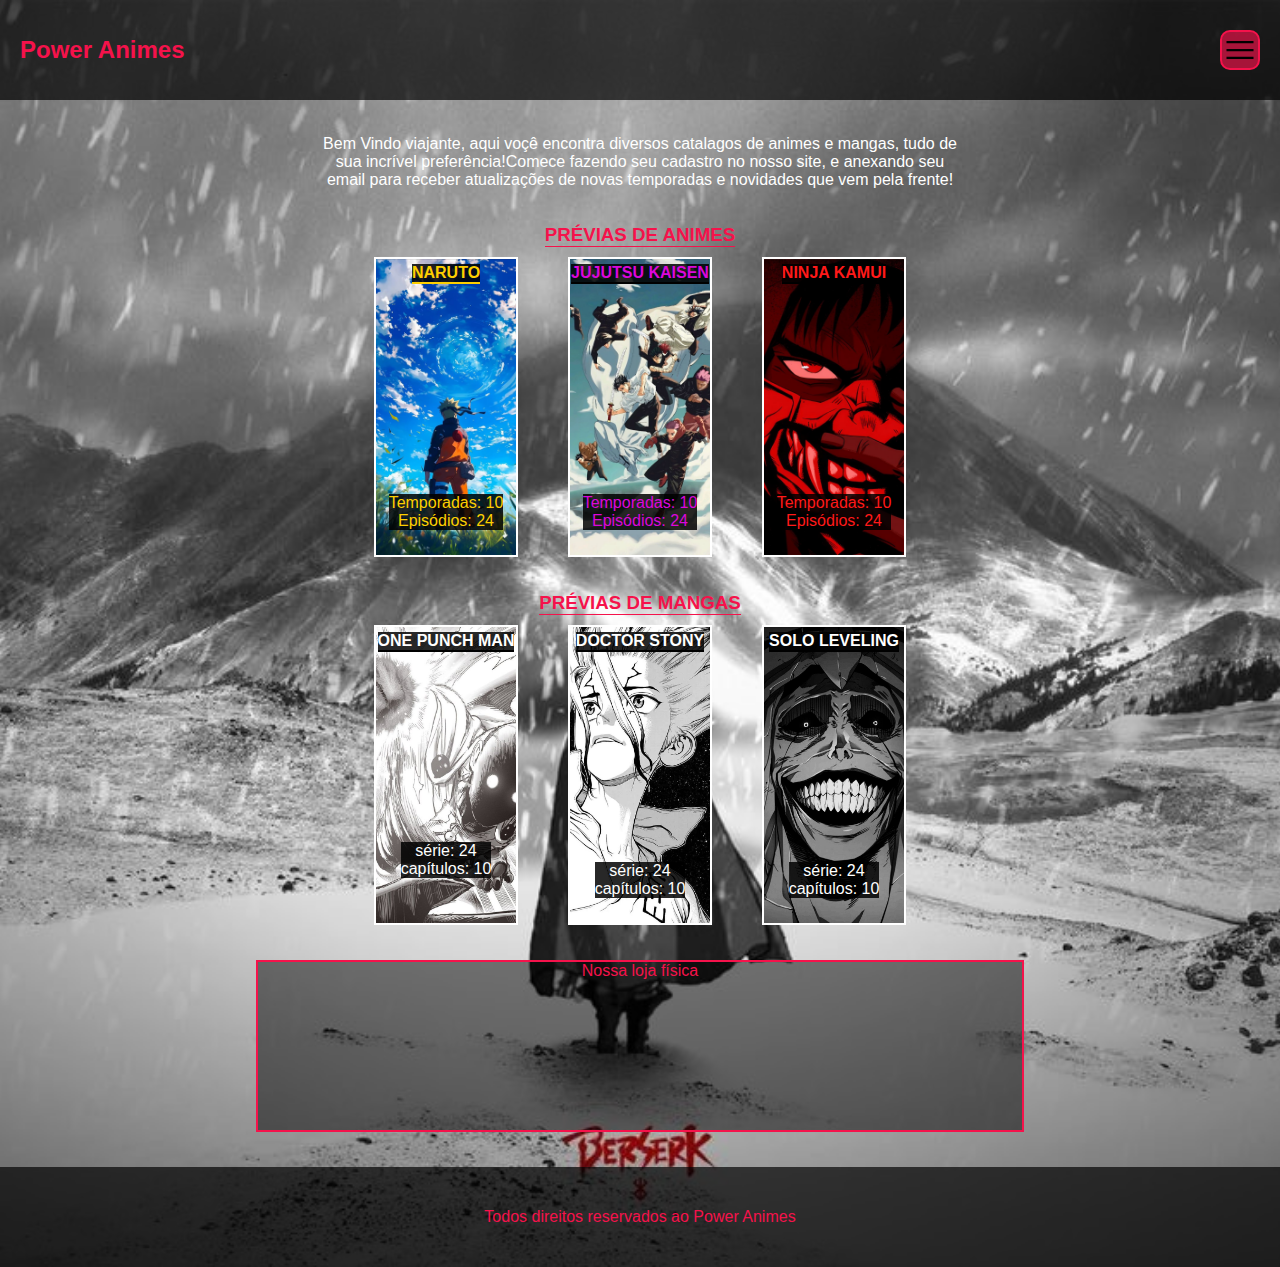
==== Anime_Power/index.html @ 03e54b49 "update" ====
<!DOCTYPE html>
<html lang="pt-br">
<head>
    <meta charset="UTF-8">
    <meta name="viewport" content="width=device-width, initial-scale=1.0">
    <title>Anime_Power</title>
    <link rel="stylesheet" href="styles/PrincIndex.css">
    <link rel="stylesheet" href="styles/btnMenu1.css" media="screen and (max-width: 4000px)">
    <link rel="shortcut icon" href="images/20c0d9f5-abcb-4441-8fc9-53ada6e37669.jpg" type="image/x-icon">
</head>
<body>
    <header>
        <h2>Power Animes</h2>
        <nav>
            <button id="btnMenu" onclick="btnMenu()" type="button">
                <img src="images/menuIcon.svg" alt="menuIcon">
            </button>

            <ul id="btnMenu1">
                <div class="btnMenu">
                    <li><a href="login.html">Login</a></li>
                    <li><a href="cadastrar.html">Cadastro</a></li>
                    <li><a href="catalogo.html">Catalago</a></li>
                </div>
            </ul>
        </nav>
    </header>

    <main>
        <section id="intro">
            <p>Bem Vindo viajante, aqui voçê encontra diversos catalagos de animes e mangas, tudo de sua incrível preferência!Comece fazendo seu cadastro no nosso site, e anexando seu email para receber atualizações de novas temporadas e novidades que vem pela frente!
            </p>
        </section>

        <section id="catalogoAnime">
            <h3>PRÉVIAS DE ANIMES</h3>
            <div id="previaAnime">
                <div class="animes">
                    <div id="naruto">
                        <h4><a href="#">NARUTO</a></h4>
                    <div id="narutop">
                        <p>Temporadas: 10</p>
                        <p>Episódios: 24</p>
                    </div>
                    </div>
                </div>
                <div class="animes">
                    <div id="jujutsu">
                        <h4><a href="#">JUJUTSU KAISEN</a></h4>
                    <div id="jujutsup">
                        <p>Temporadas: 10</p>
                        <p>Episódios: 24</p>
                    </div>
                    </div>
                </div>
                <div class="animes">
                    <div id="ninja">
                        <h4><a href="#">NINJA KAMUI</a></h4>
                    <div id="ninjap">
                        <p>Temporadas: 10</p>
                        <p>Episódios: 24</p>
                    </div>
                    </div>
                </div>
            </div>
        </section>

        <section id="catalogoManga">
            <h3>PRÉVIAS DE MANGAS</h3>
            <div id="previaManga">
                <div class="mangas">
                    <div id="onepunch">
                        <h4><a href="#">ONE PUNCH MAN</a></h4>
                    <div id="onepunchp">
                        <p>série: 24</p>
                        <p>capítulos: 10</p>
                    </div>
                    </div>
                </div>
                <div class="mangas">
                    <div id="doctor">
                        <h4><a href="#">DOCTOR STONY</a></h4>
                    <div id="doctorp">
                        <p>série: 24</p>
                        <p>capítulos: 10</p>
                    </div>
                    </div>
                </div>
                <div class="mangas">
                    <div id="solo">
                        <h4><a href="#">SOLO LEVELING</a></h4>
                    <div id="solop">
                        <p>série: 24</p>
                        <p>capítulos: 10</p>
                    </div>
                    </div>
                </div>
            </div>
        </section>

        <section id="maps">
            <p>Nossa loja física</p>
            <iframe id="maps1" src="https://www.google.com/maps/embed?pb=!1m18!1m12!1m3!1d2349.713961687942!2d-47.881940071269455!3d-15.791607708780226!2m3!1f0!2f0!3f0!3m2!1i1024!2i768!4f13.1!3m3!1m2!1s0x935a3b3c2a6e99f3%3A0x82609d19eae687e1!2sShopping%20Conjunto%20Nacional!5e0!3m2!1spt-BR!2sbr!4v1714672454439!5m2!1spt-BR!2sbr" width="100%" height="150px" style="border:0;" allowfullscreen="" loading="lazy" referrerpolicy="no-referrer-when-downgrade"></iframe>
        </section>
    </main>

    <script src="btnMenu.js"></script>

    <footer>Todos direitos reservados ao Power Animes</footer>
</body>
</html>
---- Anime_Power/styles/PrincIndex.css ----
*{
    margin: 0%;
    padding: 0%;
    box-sizing: border-box;
    font-family: 'Gill Sans', 'Gill Sans MT', Calibri, 'Trebuchet MS', sans-serif;
}

:root{
    --cor-vermelha: #F5124B;
    --cor-amarela: #fdcf00;
    --cor-cinza: #615f5f;
    --cor-black: #000000;
    --cor-white: #ffffff;
}

body{
    width: 100%;
    background-image: url(../images/Berserk\ HD\ desktop\ wallpaper.jpg);
    background-repeat: no-repeat;
    background-position: center;
    background-size: cover;
}

/* HEADER E FOOTER */
header , footer{
    width: 100%;
    display: flex;
    padding: 20px 0px;
    color: var(--cor-vermelha);
}

/* HEADER */
header{
    height: 100px;
    justify-content: space-between;
    align-items: center;
    background-color: #000000b2;
}

header h2{
    padding-left: 20px;
}

header nav{
    height: 100%;
    display: flex;
    align-items: center;
    flex-direction: row-reverse;
    padding-right: 20px;
}

header li{
    display: flex;
    align-items: center;
}

header a{
    font-size: 13pt;
    text-decoration: none;
    color: var(--cor-vermelha);
}

header a:hover{
    color: #ffffff;
   transform: scale(1.25);
}

#btnMenu{
    width: 40px;
    height: 40px;
    border: none;
    border: 2px solid #F5124B;
    display: none;
}

#btnMenu img{
    width: 100%;
    height: 100%;
}

#btnMenu1{
    display: none;
}

.btnMenu{
    display: flex;
    padding-right: 20px;
    gap: 30px;
}

/* MAIN */
main{
    width: 100%;
    display: flex;
    flex-direction: column;
    align-items: center;
}

/* INTRO */
#intro{
    width: 100%;
    margin: 35px 0px;
    display: flex;
    justify-content: center;
}

#intro p{
    width: 50%;
    text-align: center;
    color: var(--cor-white);
}

/* CATALAGO */
#catalogoAnime{
    width: 100%;
    display: flex;
    flex-direction: column;
    align-items: center;
}

#catalogoAnime h3{
    color: var(--cor-vermelha);
    margin-bottom: 10px;
    border-bottom: 1px solid;
}

#previaAnime{
    width: 75%;
    display: flex;
    justify-content: center;
    gap: 50px;
}

.animes{
    width: 15%;
    height: 300px;
    border: 2px solid #ffffff;
    text-align: center;
}

/* NARUTO */
#naruto{
    width: 100%;
    height: 100%;
    display: flex;
    flex-direction: column;
    align-items: center;
    background-image: url(../images/naruto.jpg);
    background-repeat: no-repeat;
    background-size: cover;
    background-position: bottom;
}

#naruto a{
    text-decoration: none;
    color: #fdcf00;
}

#naruto h4{
    margin-top: 5px;
    background-color: #000000d7;
    border-bottom: 2px solid #fdcf00;
}

#narutop{
    background-color: #000000d7;
    margin-top: 210px;
    color: #fdcf00;
}

/* JUJUTSU-KAISEN */
#jujutsu{
    width: 100%;
    height: 100%;
    display: flex;
    flex-direction: column;
    align-items: center;
    background-image: url(../images/JUJUTSU\ KAISEN.jpg);
    background-repeat: no-repeat;
    background-size: cover;
    background-position: bottom;
}

#jujutsu a{
    text-decoration: none;
    color: rgb(219, 7, 219);
}

#jujutsu h4{
    margin-top: 5px;
    background-color: #000000d7;
    border-bottom: 2px solid ;
}

#jujutsup{
    background-color: #000000d7;
    margin-top: 210px;
    color: rgb(219, 7, 219);
}

/* NINJA-KAMUI */
#ninja{
    width: 100%;
    height: 100%;
    display: flex;
    flex-direction: column;
    align-items: center;
    background-image: url(../images/Ninja\ kamui\ mask.jpg);
    background-repeat: no-repeat;
    background-size: cover;
    background-position: bottom;
}

#ninja a{
    text-decoration: none;
    color: rgb(255, 25, 25);
}

#ninja h4{
    margin-top: 5px;
    background-color: #000000d7;
    border-bottom: 2px solid ;
}

#ninjap{
    background-color: #000000d7;
    margin-top: 210px;
    color: rgb(255, 25, 25);
}

/* MANGAS */
#catalogoManga{
    width: 100%;
    display: flex;
    margin-top: 35px;
    flex-direction: column;
    align-items: center;
}

#catalogoManga h3{
    color: var(--cor-vermelha);
    margin-bottom: 10px;
    border-bottom: 1px solid;
}

#previaManga{
    width: 75%;
    display: flex;
    justify-content: center;
    gap: 50px;
}

.mangas{
    width: 15%;
    height: 300px;
    border: 2px solid #ffffff;
    text-align: center;
}

/* ONE PUNCH MAN */
#onepunch{
    width: 100%;
    height: 100%;
    display: flex;
    flex-direction: column;
    align-items: center;
    background-image: url(../images/OnepunchMan.jpg);
    background-size: cover;
    background-position: bottom;
}

#onepunch a{
    text-decoration: none;
    color: rgb(255, 255, 255);
}

#onepunch h4{
    margin-top: 5px;
    background-color: #000000d7;
    border-bottom: 2px solid ;
}

#onepunchp{
    background-color: #000000d7;
    margin-top: 190px;
    color: rgb(255, 255, 255);
}

/* DOCTOR STONY */
#doctor{
    width: 100%;
    height: 100%;
    display: flex;
    flex-direction: column;
    align-items: center;
    background-image: url(../images/doctor\ stony.jpg);
    background-size: cover;
    background-position: bottom;
}

#doctor a{
    text-decoration: none;
    color: rgb(255, 255, 255);
}

#doctor h4{
    margin-top: 5px;
    background-color: #000000d7;
    border-bottom: 2px solid ;
}

#doctorp{
    background-color: #000000d7;
    margin-top: 210px;
    color: rgb(255, 255, 255);
}

/* SOLO LEVELING */
#solo{
    width: 100%;
    height: 100%;
    display: flex;
    flex-direction: column;
    align-items: center;
    background-image: url(../images/Wallpaper\ solo\ leveling.jpg);
    background-size: cover;
    background-position: bottom;
}

#solo a{
    text-decoration: none;
    color: rgb(255, 255, 255);
}

#solo h4{
    margin-top: 5px;
    background-color: #000000d7;
    border-bottom: 2px solid ;
}

#solop{
    background-color: #000000d7;
    margin-top: 210px;
    color: rgb(255, 255, 255);
}

/* MAPS */
#maps{
    width: 60%;
    border: 2px solid var(--cor-vermelha);
    background-color: #0000007c;
    display: flex;
    flex-direction: column;
    align-items: center;
    margin: 35px 0px;
}

#maps p{
    color: var(--cor-vermelha);
}

#maps1{
    padding: 10px 15px;
}

/* FOOTER */
footer{
    height: 100px;
    background-color: #000000af;
    margin-top: 10px 0px;
    justify-content: center;
    align-items: center;
}
---- Anime_Power/styles/btnMenu1.css ----
#btnMenu {
    display: flex;
    justify-content: left;
    background-color: #f5124ba6;
    border-radius: 10px;
    cursor: pointer;
}
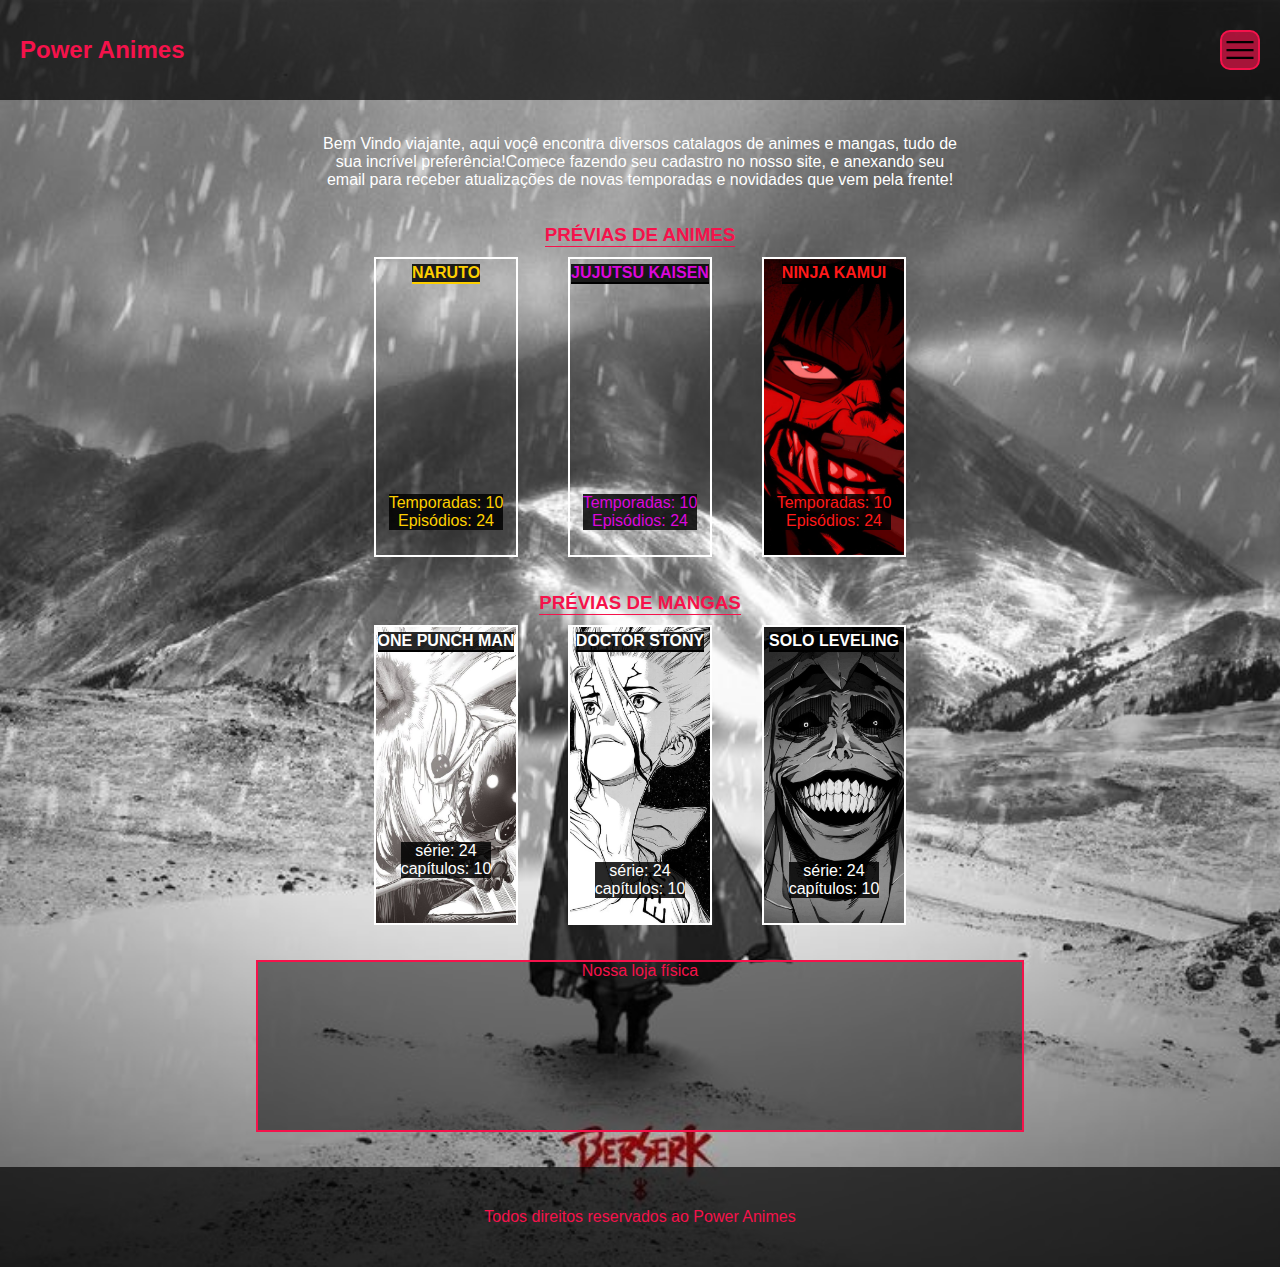
==== commit 38c4554f: "ohmyGod" ====
--- a/Anime_Power/index.html
+++ b/Anime_Power/index.html
@@ -4,7 +4,7 @@
     <meta charset="UTF-8">
     <meta name="viewport" content="width=device-width, initial-scale=1.0">
     <title>Anime_Power</title>
-    <link rel="stylesheet" href="styles/PrincIndex.css">
+    <link rel="stylesheet" href="styles/Index.css">
     <link rel="stylesheet" href="styles/btnMenu1.css" media="screen and (max-width: 4000px)">
     <link rel="shortcut icon" href="images/20c0d9f5-abcb-4441-8fc9-53ada6e37669.jpg" type="image/x-icon">
 </head>
--- a/Anime_Power/styles/Index.css
+++ b/Anime_Power/styles/Index.css
@@ -0,0 +1,373 @@
+*{
+    margin: 0%;
+    padding: 0%;
+    box-sizing: border-box;
+    font-family: 'Gill Sans', 'Gill Sans MT', Calibri, 'Trebuchet MS', sans-serif;
+}
+
+:root{
+    --cor-vermelha: #F5124B;
+    --cor-amarela: #fdcf00;
+    --cor-cinza: #615f5f;
+    --cor-black: #000000;
+    --cor-white: #ffffff;
+}
+
+body{
+    width: 100%;
+    background-image: url(../images/Berserk\ HD\ desktop\ wallpaper.jpg);
+    background-repeat: no-repeat;
+    background-position: center;
+    background-size: cover;
+}
+
+/* HEADER E FOOTER */
+header , footer{
+    width: 100%;
+    display: flex;
+    padding: 20px 0px;
+    color: var(--cor-vermelha);
+}
+
+/* HEADER */
+header{
+    height: 100px;
+    justify-content: space-between;
+    align-items: center;
+    background-color: #000000b2;
+}
+
+header h2{
+    padding-left: 20px;
+}
+
+header nav{
+    height: 100%;
+    display: flex;
+    align-items: center;
+    flex-direction: row-reverse;
+    padding-right: 20px;
+}
+
+header li{
+    display: flex;
+    align-items: center;
+}
+
+header a{
+    font-size: 13pt;
+    text-decoration: none;
+    color: var(--cor-vermelha);
+}
+
+header a:hover{
+    color: #ffffff;
+   transform: scale(1.25);
+}
+
+#btnMenu{
+    width: 40px;
+    height: 40px;
+    border: none;
+    border: 2px solid #F5124B;
+    display: none;
+}
+
+#btnMenu img{
+    width: 100%;
+    height: 100%;
+}
+
+#btnMenu1{
+    display: none;
+}
+
+.btnMenu{
+    display: flex;
+    padding-right: 20px;
+    gap: 30px;
+}
+
+/* MAIN */
+main{
+    width: 100%;
+    display: flex;
+    flex-direction: column;
+    align-items: center;
+}
+
+/* INTRO */
+#intro{
+    width: 100%;
+    margin: 35px 0px;
+    display: flex;
+    justify-content: center;
+}
+
+#intro p{
+    width: 50%;
+    text-align: center;
+    color: var(--cor-white);
+}
+
+/* CATALAGO */
+#catalogoAnime{
+    width: 100%;
+    display: flex;
+    flex-direction: column;
+    align-items: center;
+}
+
+#catalogoAnime h3{
+    color: var(--cor-vermelha);
+    margin-bottom: 10px;
+    border-bottom: 1px solid;
+}
+
+#previaAnime{
+    width: 75%;
+    display: flex;
+    justify-content: center;
+    gap: 50px;
+}
+
+.animes{
+    width: 15%;
+    height: 300px;
+    border: 2px solid #ffffff;
+    text-align: center;
+}
+
+/* NARUTO */
+#naruto{
+    width: 100%;
+    height: 100%;
+    display: flex;
+    flex-direction: column;
+    align-items: center;
+    background-image: url(../images/naruto\ previa.jpg);
+    background-repeat: no-repeat;
+    background-size: cover;
+    background-position: bottom;
+}
+
+#naruto a{
+    text-decoration: none;
+    color: #fdcf00;
+}
+
+#naruto h4{
+    margin-top: 5px;
+    background-color: #000000d7;
+    border-bottom: 2px solid #fdcf00;
+}
+
+#narutop{
+    background-color: #000000d7;
+    margin-top: 210px;
+    color: #fdcf00;
+}
+
+/* JUJUTSU-KAISEN */
+#jujutsu{
+    width: 100%;
+    height: 100%;
+    display: flex;
+    flex-direction: column;
+    align-items: center;
+    background-image: url(../images/JUJUTSU\ KAISEN\ previa.jpg);
+    background-repeat: no-repeat;
+    background-size: cover;
+    background-position: bottom;
+}
+
+#jujutsu a{
+    text-decoration: none;
+    color: rgb(219, 7, 219);
+}
+
+#jujutsu h4{
+    margin-top: 5px;
+    background-color: #000000d7;
+    border-bottom: 2px solid ;
+}
+
+#jujutsup{
+    background-color: #000000d7;
+    margin-top: 210px;
+    color: rgb(219, 7, 219);
+}
+
+/* NINJA-KAMUI */
+#ninja{
+    width: 100%;
+    height: 100%;
+    display: flex;
+    flex-direction: column;
+    align-items: center;
+    background-image: url(../images/Ninja\ kamui\ mask.jpg);
+    background-repeat: no-repeat;
+    background-size: cover;
+    background-position: bottom;
+}
+
+#ninja a{
+    text-decoration: none;
+    color: rgb(255, 25, 25);
+}
+
+#ninja h4{
+    margin-top: 5px;
+    background-color: #000000d7;
+    border-bottom: 2px solid ;
+}
+
+#ninjap{
+    background-color: #000000d7;
+    margin-top: 210px;
+    color: rgb(255, 25, 25);
+}
+
+/* MANGAS */
+#catalogoManga{
+    width: 100%;
+    display: flex;
+    margin-top: 35px;
+    flex-direction: column;
+    align-items: center;
+}
+
+#catalogoManga h3{
+    color: var(--cor-vermelha);
+    margin-bottom: 10px;
+    border-bottom: 1px solid;
+}
+
+#previaManga{
+    width: 75%;
+    display: flex;
+    justify-content: center;
+    gap: 50px;
+}
+
+.mangas{
+    width: 15%;
+    height: 300px;
+    border: 2px solid #ffffff;
+    text-align: center;
+}
+
+/* ONE PUNCH MAN */
+#onepunch{
+    width: 100%;
+    height: 100%;
+    display: flex;
+    flex-direction: column;
+    align-items: center;
+    background-image: url(../images/OnepunchMan.jpg);
+    background-size: cover;
+    background-position: bottom;
+}
+
+#onepunch a{
+    text-decoration: none;
+    color: rgb(255, 255, 255);
+}
+
+#onepunch h4{
+    margin-top: 5px;
+    background-color: #000000d7;
+    border-bottom: 2px solid ;
+}
+
+#onepunchp{
+    background-color: #000000d7;
+    margin-top: 190px;
+    color: rgb(255, 255, 255);
+}
+
+/* DOCTOR STONY */
+#doctor{
+    width: 100%;
+    height: 100%;
+    display: flex;
+    flex-direction: column;
+    align-items: center;
+    background-image: url(../images/doctor\ stony.jpg);
+    background-size: cover;
+    background-position: bottom;
+}
+
+#doctor a{
+    text-decoration: none;
+    color: rgb(255, 255, 255);
+}
+
+#doctor h4{
+    margin-top: 5px;
+    background-color: #000000d7;
+    border-bottom: 2px solid ;
+}
+
+#doctorp{
+    background-color: #000000d7;
+    margin-top: 210px;
+    color: rgb(255, 255, 255);
+}
+
+/* SOLO LEVELING */
+#solo{
+    width: 100%;
+    height: 100%;
+    display: flex;
+    flex-direction: column;
+    align-items: center;
+    background-image: url(../images/Wallpaper\ solo\ leveling.jpg);
+    background-size: cover;
+    background-position: bottom;
+}
+
+#solo a{
+    text-decoration: none;
+    color: rgb(255, 255, 255);
+}
+
+#solo h4{
+    margin-top: 5px;
+    background-color: #000000d7;
+    border-bottom: 2px solid ;
+}
+
+#solop{
+    background-color: #000000d7;
+    margin-top: 210px;
+    color: rgb(255, 255, 255);
+}
+
+/* MAPS */
+#maps{
+    width: 60%;
+    border: 2px solid var(--cor-vermelha);
+    background-color: #0000007c;
+    display: flex;
+    flex-direction: column;
+    align-items: center;
+    margin: 35px 0px;
+}
+
+#maps p{
+    color: var(--cor-vermelha);
+}
+
+#maps1{
+    padding: 10px 15px;
+}
+
+/* FOOTER */
+footer{
+    height: 100px;
+    background-color: #000000af;
+    margin-top: 10px 0px;
+    justify-content: center;
+    align-items: center;
+}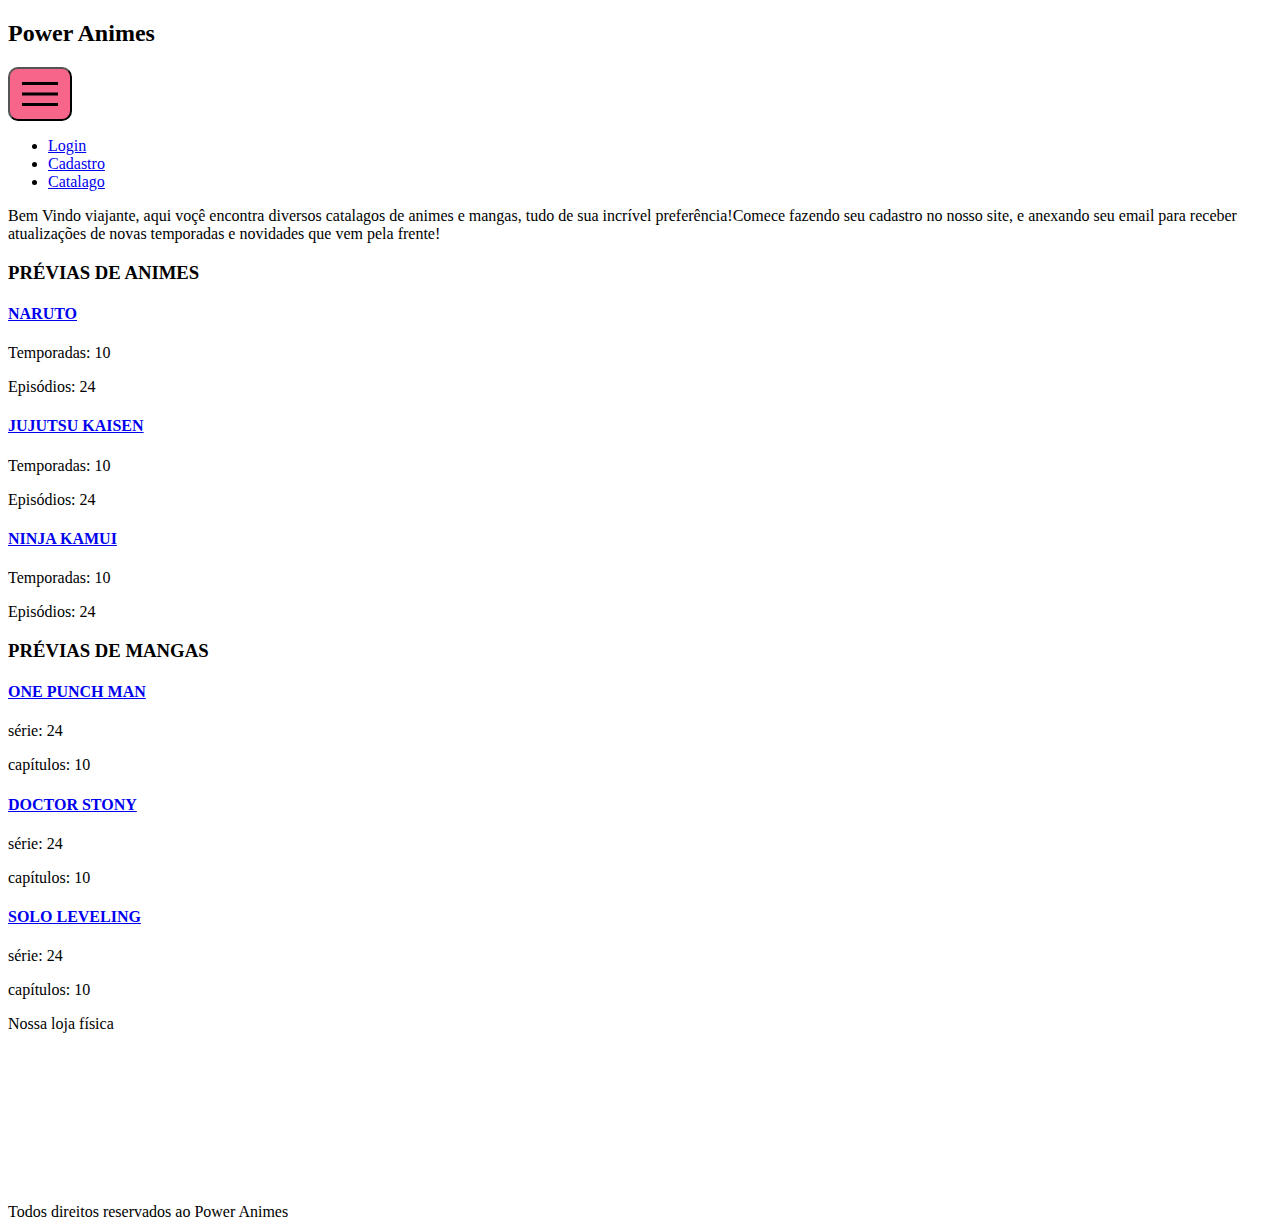
==== commit bce0ddb2: "AAAAAaaa" ====
--- a/Anime_Power/index.html
+++ b/Anime_Power/index.html
@@ -4,7 +4,7 @@
     <meta charset="UTF-8">
     <meta name="viewport" content="width=device-width, initial-scale=1.0">
     <title>Anime_Power</title>
-    <link rel="stylesheet" href="styles/Index.css">
+    <link rel="stylesheet" href="styles/index.css">
     <link rel="stylesheet" href="styles/btnMenu1.css" media="screen and (max-width: 4000px)">
     <link rel="shortcut icon" href="images/20c0d9f5-abcb-4441-8fc9-53ada6e37669.jpg" type="image/x-icon">
 </head>
